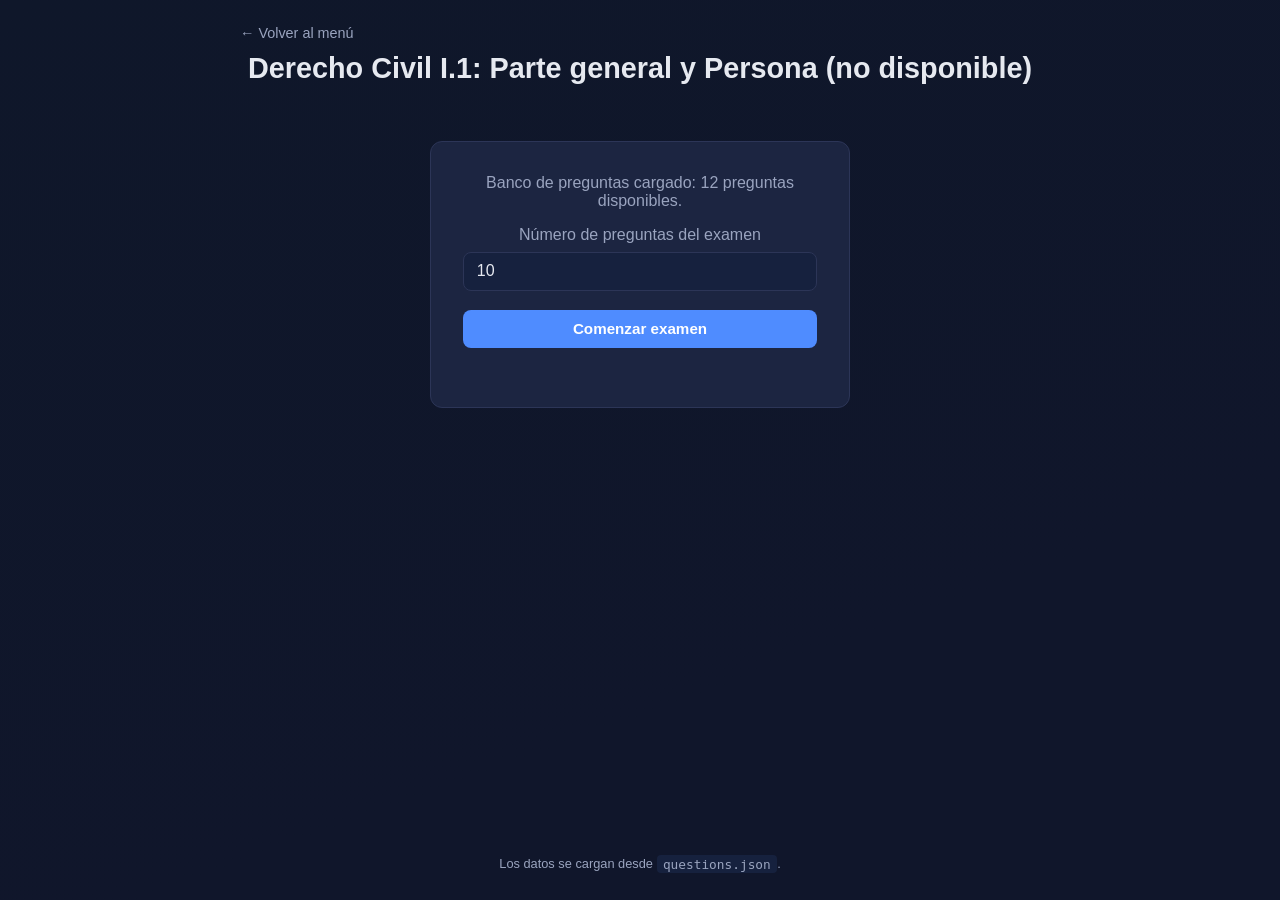
==== secciones/examen1/index.html @ c1571e5a "Update README.md, index.html, questions.json, and 8 more files" ====
<!DOCTYPE html>
<html lang="es">
<head>
<meta charset="UTF-8">
<meta name="viewport" content="width=device-width, initial-scale=1.0">
<title>Derecho Civil I.1: Parte general y Persona (no disponible) — Simulador de Examen</title>
<link rel="stylesheet" href="../../style.css">
</head>
<body>

  <header class="app-header">
    <p class="back-link"><a href="../../index.html">← Volver al menú</a></p>
    <h1>Derecho Civil I.1: Parte general y Persona (no disponible)</h1>
  </header>

  <main>

    <!-- PANTALLA DE CONFIGURACIÓN -->
    <section id="setup-screen" class="screen">
      <div class="card">
        <p id="pool-info" class="pool-info">Cargando banco de preguntas…</p>

        <label for="num-questions">Número de preguntas del examen</label>
        <input type="number" id="num-questions" min="1" value="10">

        <button id="start-btn" class="btn btn-primary">Comenzar examen</button>
        <p id="setup-error" class="error-msg"></p>
      </div>
    </section>

    <!-- PANTALLA DE EXAMEN -->
    <section id="exam-screen" class="screen hidden">
      <div class="exam-header">
        <div class="exam-header-info">
          <h2>Examen — <span id="question-count">0</span> preguntas</h2>
          <p id="score-summary" class="score-summary">Aciertos: 0 / 0 corregidas</p>
        </div>
        <div class="exam-header-actions">
          <button id="reveal-all-btn" class="btn btn-secondary">👁️ Revelar todas</button>
          <label for="new-exam-count" class="inline-label">Nº preguntas</label>
          <input type="number" id="new-exam-count" min="1" value="10">
          <button id="new-exam-btn" class="btn btn-secondary">🔄 Nuevo examen</button>
        </div>
      </div>

      <div id="questions-container"></div>
    </section>

  </main>

  <footer class="app-footer">
    <p>Los datos se cargan desde <code>questions.json</code>.</p>
  </footer>

  <script src="../../script.js"></script>
</body>
</html>
---- style.css ----
:root {
  --bg: #0f172a;
  --bg-soft: #16213e;
  --card-bg: #1c2541;
  --text: #e6e9f0;
  --text-muted: #9aa4bf;
  --accent: #4f8cff;
  --accent-hover: #6ea1ff;
  --correct: #34d399;
  --incorrect: #f87171;
  --border: #2c3557;
  --radius: 12px;
}

* {
  box-sizing: border-box;
}

body {
  margin: 0;
  min-height: 100vh;
  background: linear-gradient(160deg, var(--bg), #10162b 70%);
  color: var(--text);
  font-family: "Segoe UI", Roboto, Helvetica, Arial, sans-serif;
  display: flex;
  flex-direction: column;
}

.app-header {
  padding: 1.5rem 1rem 0.5rem;
  text-align: center;
}

.app-header h1 {
  margin: 0;
  font-size: 1.8rem;
}

.back-link {
  margin: 0 0 0.6rem;
  text-align: left;
  max-width: 800px;
  margin-left: auto;
  margin-right: auto;
}

.back-link a {
  color: var(--text-muted);
  text-decoration: none;
  font-size: 0.9rem;
}

.back-link a:hover {
  color: var(--accent-hover);
}

main {
  flex: 1;
  width: 100%;
  max-width: 800px;
  margin: 0 auto;
  padding: 1rem 1rem 3rem;
}

.hidden {
  display: none !important;
}

/* --- Configuración --- */
.card {
  background: var(--card-bg);
  border: 1px solid var(--border);
  border-radius: var(--radius);
  padding: 2rem;
  max-width: 420px;
  margin: 2rem auto;
  text-align: center;
}

.pool-info {
  color: var(--text-muted);
  margin-top: 0;
}

/* --- Menú principal --- */
.menu-card {
  max-width: 460px;
}

.menu-buttons {
  display: flex;
  flex-direction: column;
  gap: 0.8rem;
}

.menu-buttons .btn {
  width: 100%;
  padding: 0.9rem 1.1rem;
  font-size: 1.05rem;
}

.card label {
  display: block;
  margin-bottom: 0.5rem;
  color: var(--text-muted);
}

.card input[type="number"] {
  width: 100%;
  padding: 0.6rem 0.8rem;
  border-radius: 8px;
  border: 1px solid var(--border);
  background: var(--bg-soft);
  color: var(--text);
  font-size: 1rem;
  margin-bottom: 1.2rem;
}

.card input[type="number"]:focus {
  outline: 2px solid var(--accent);
}

.error-msg {
  color: var(--incorrect);
  min-height: 1.2em;
  margin: 0.6rem 0 0;
  font-size: 0.9rem;
}

/* --- Botones --- */
.btn {
  display: inline-block;
  border: none;
  border-radius: 8px;
  padding: 0.65rem 1.1rem;
  font-size: 0.95rem;
  font-weight: 600;
  cursor: pointer;
  text-decoration: none;
  text-align: center;
  transition: background 0.15s ease, transform 0.05s ease;
}

.btn:active {
  transform: scale(0.97);
}

.btn-primary {
  background: var(--accent);
  color: #fff;
  width: 100%;
}

.btn-primary:hover {
  background: var(--accent-hover);
}

.btn-secondary {
  background: var(--bg-soft);
  color: var(--text);
  border: 1px solid var(--border);
}

.btn-secondary:hover {
  border-color: var(--accent);
  color: var(--accent-hover);
}

.btn-reveal {
  background: var(--accent);
  color: #fff;
  white-space: nowrap;
}

.btn-reveal:hover {
  background: var(--accent-hover);
}

.btn-reveal:disabled {
  background: var(--bg-soft);
  color: var(--text-muted);
  cursor: default;
}

/* --- Examen --- */
.exam-header {
  display: flex;
  justify-content: space-between;
  align-items: flex-start;
  flex-wrap: wrap;
  gap: 0.8rem;
  margin-bottom: 1.5rem;
}

.exam-header h2 {
  margin: 0 0 0.2rem;
  font-size: 1.3rem;
}

.score-summary {
  margin: 0;
  color: var(--text-muted);
  font-size: 0.9rem;
}

.exam-header-actions {
  display: flex;
  align-items: center;
  gap: 0.6rem;
  flex-wrap: wrap;
}

.inline-label {
  color: var(--text-muted);
  font-size: 0.9rem;
  white-space: nowrap;
}

.exam-header-actions input[type="number"] {
  width: 4.5rem;
  padding: 0.5rem 0.6rem;
  border-radius: 8px;
  border: 1px solid var(--border);
  background: var(--bg-soft);
  color: var(--text);
  font-size: 0.95rem;
}

.exam-header-actions input[type="number"]:focus {
  outline: 2px solid var(--accent);
}

.question-card {
  background: var(--card-bg);
  border: 1px solid var(--border);
  border-radius: var(--radius);
  padding: 1.2rem 1.4rem;
  margin-bottom: 1.2rem;
}

.question-header {
  display: flex;
  justify-content: space-between;
  align-items: flex-start;
  gap: 1rem;
  margin-bottom: 0.9rem;
}

.question-title {
  margin: 0;
  font-size: 1.05rem;
  line-height: 1.4;
  transition: color 0.2s ease;
}

.question-title.title-correct {
  color: var(--correct);
}

.question-title.title-incorrect {
  color: var(--incorrect);
}

.options-list {
  list-style: none;
  margin: 0;
  padding: 0;
}

.options-list li {
  border: 1px solid var(--border);
  border-radius: 8px;
  margin-bottom: 0.5rem;
  transition: background 0.15s ease, border-color 0.15s ease;
}

.options-list li:last-child {
  margin-bottom: 0;
}

.options-list label {
  display: flex;
  align-items: center;
  gap: 0.7rem;
  padding: 0.6rem 0.8rem;
  cursor: pointer;
}

.options-list input[type="radio"] {
  accent-color: var(--accent);
  width: 1.05rem;
  height: 1.05rem;
  flex-shrink: 0;
}

.options-list li.opt-correct {
  background: rgba(52, 211, 153, 0.12);
  border-color: var(--correct);
}

.options-list li.opt-incorrect {
  background: rgba(248, 113, 113, 0.12);
  border-color: var(--incorrect);
}

.options-list.answered label {
  cursor: default;
}

.app-footer {
  text-align: center;
  color: var(--text-muted);
  font-size: 0.8rem;
  padding: 1rem;
}

.app-footer code {
  background: var(--bg-soft);
  padding: 0.1rem 0.4rem;
  border-radius: 4px;
}
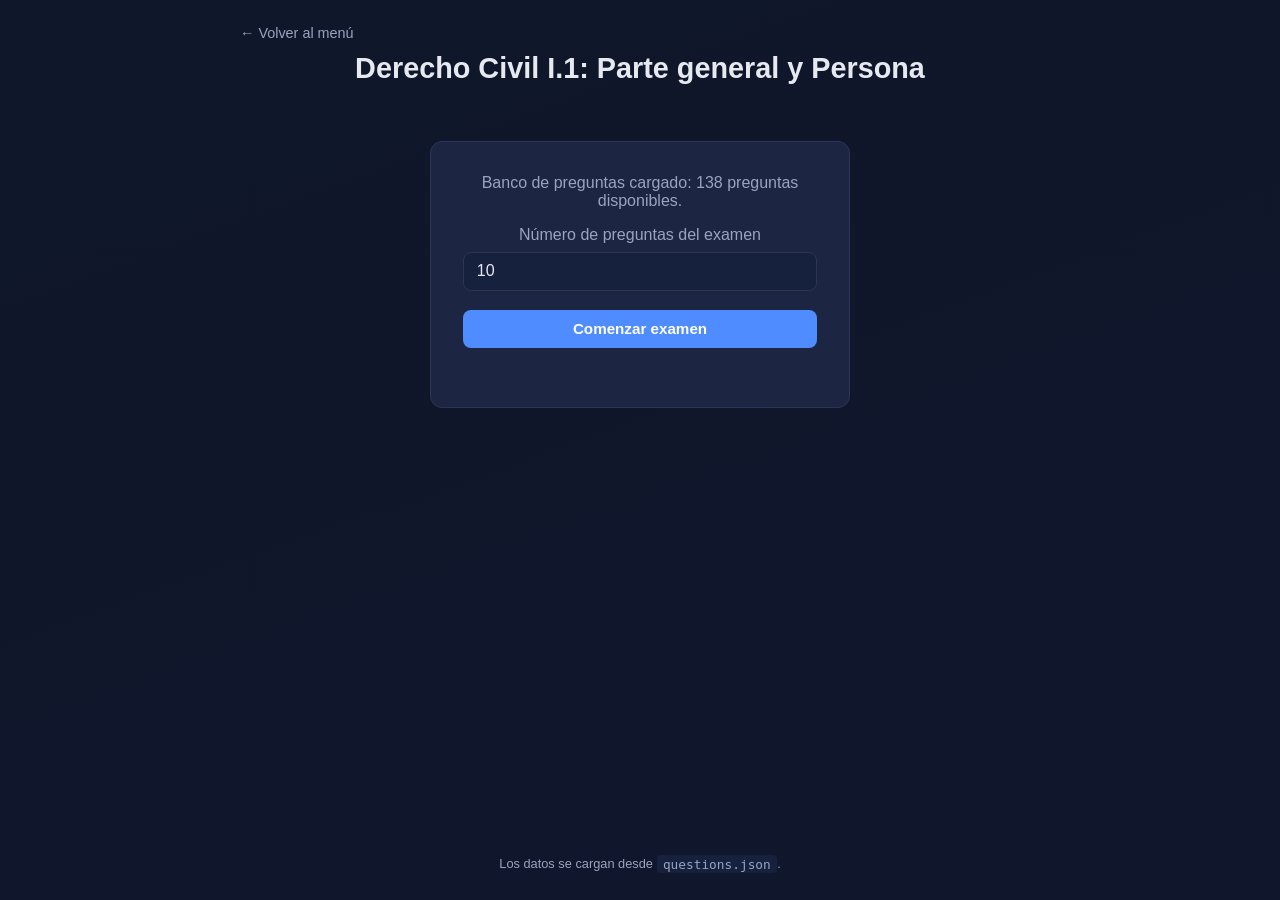
==== commit 1c3c6daa: "Update index.html, script.js, index.html, and 6 more files" ====
--- a/secciones/examen1/index.html
+++ b/secciones/examen1/index.html
@@ -3,14 +3,14 @@
 <head>
 <meta charset="UTF-8">
 <meta name="viewport" content="width=device-width, initial-scale=1.0">
-<title>Derecho Civil I.1: Parte general y Persona (no disponible) — Simulador de Examen</title>
+<title>Derecho Civil I.1: Parte general y Persona — Simulador de Examen</title>
 <link rel="stylesheet" href="../../style.css">
 </head>
 <body>
 
   <header class="app-header">
     <p class="back-link"><a href="../../index.html">← Volver al menú</a></p>
-    <h1>Derecho Civil I.1: Parte general y Persona (no disponible)</h1>
+    <h1>Derecho Civil I.1: Parte general y Persona</h1>
   </header>
 
   <main>
--- a/style.css
+++ b/style.css
@@ -307,6 +307,17 @@
   cursor: default;
 }
 
+.answer-explanation {
+  margin: 0.9rem 0 0;
+  padding: 0.7rem 0.9rem;
+  border-left: 3px solid var(--accent);
+  background: var(--bg-soft);
+  border-radius: 0 8px 8px 0;
+  color: var(--text-muted);
+  font-size: 0.9rem;
+  line-height: 1.45;
+}
+
 .app-footer {
   text-align: center;
   color: var(--text-muted);
